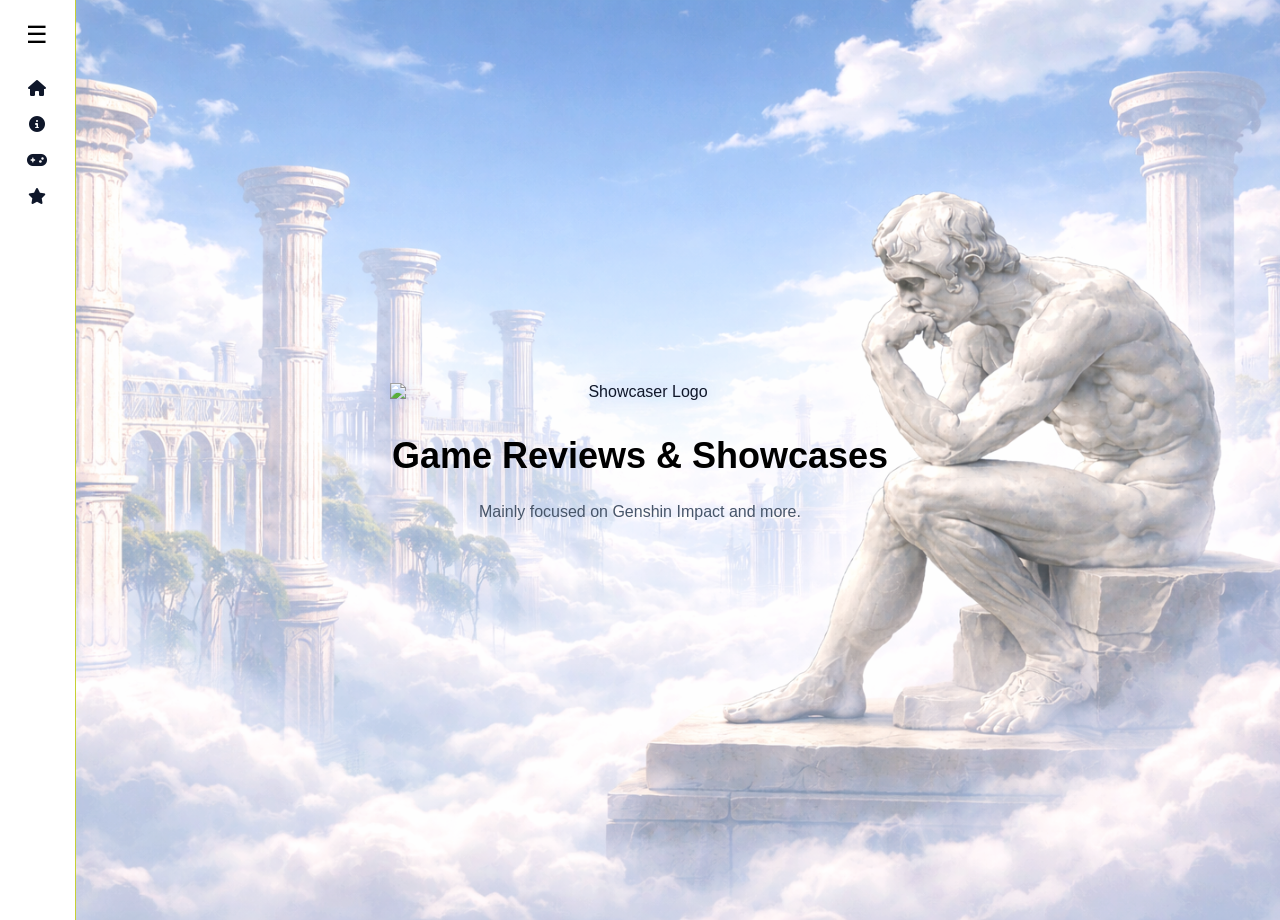
==== index.html @ 005525d4 "Add files via upload" ====
<!DOCTYPE html>
<html>
<head>
    <title>Showcaser - Home</title>

    <link rel="stylesheet" href="style.css">

    <!-- ICON LIBRARY -->
    <link rel="stylesheet" href="https://cdnjs.cloudflare.com/ajax/libs/font-awesome/6.5.0/css/all.min.css">
</head>

<body>

<nav class="sidebar collapsed" id="sidebar">

    <button class="hamburger" onclick="toggleSidebar()">☰</button>

    <div class="logo"></div>

    <a href="index.html">
        <i class="fa-solid fa-house"></i>
        <span>Home</span>
    </a>

    <a href="about.html">
        <i class="fa-solid fa-circle-info"></i>
        <span>About</span>
    </a>

    <a href="games.html">
        <i class="fa-solid fa-gamepad"></i>
        <span>Games</span>
    </a>

    <a href="reviews.html">
        <i class="fa-solid fa-star"></i>
        <span>Reviews</span>
    </a>

</nav>

<section class="hero">
    <img src="logo (2).png" alt="Showcaser Logo" class="hero-logo">
    <h2>Game Reviews & Showcases</h2>
    <p>Mainly focused on Genshin Impact and more.</p>
</section>

<script>
function toggleSidebar() {
    document.getElementById("sidebar").classList.toggle("collapsed");
}
</script>

</body>
</html>
---- style.css ----
/* =========================
   GLOBAL
========================= */

body {
    margin: 0;
    font-family: Arial, sans-serif;
    background: #ffffff;
    color: #0f172a;
}

section {
    padding: 40px;
}

/* =========================
   SIDEBAR NAVIGATION
========================= */

nav {
    position: fixed;
    top: 0;
    left: 0;

    width: 130px;
    height: 100vh;

    display: flex;
    flex-direction: column;

    background: #ffffff;
    padding: 20px;

    border-right: 1px solid #c7d133;

    z-index: 1000;

    transition: width 0.3s ease;
    overflow: hidden;
}

/* collapsed sidebar */
nav.collapsed {
    width: 35px;
}

/* links */
nav a {
    color: #0f172a;
    text-decoration: none;
    font-weight: 500;

    margin: 10px 0;

    white-space: nowrap;

    /* stable alignment */
    display: flex;
    align-items: center;
    gap: 10px;

    padding-left: 7px;
}

/* icon styling (LOCKED POSITION) */
nav i {
    width: 20px;
    flex-shrink: 0;
    text-align: center;
}

/* hide text when collapsed (no layout shift) */
nav.collapsed span {
    display: none;
}

/* IMPORTANT: removed centering/justify changes to prevent movement */

/* optional logo */
nav h1 {
    margin: 0;
    color: black;
}

/* =========================
   HAMBURGER BUTTON
========================= */

.hamburger {
    font-size: 24px;
    background: none;
    border: none;
    cursor: pointer;

    margin-bottom: 20px;

    align-self: flex-start;
}

/* =========================
   HERO SECTION
========================= */

.hero {
    position: relative;
    min-height: 80vh;

    display: flex;
    flex-direction: column;
    justify-content: center;
    align-items: center;

    text-align: center;
    padding: 100px 50px;

    background: url("ContemplationinSky.png") center/cover no-repeat;
    color: #0f172a;
}

/* overlay */
.hero::before {
    content: "";
    position: absolute;
    inset: 0;
    background: rgba(255, 255, 255, 0.2);
}

/* keep content above overlay */
.hero * {
    position: relative;
    z-index: 1;
}

.hero h2 {
    font-size: 36px;
    margin-bottom: 10px;
    color: black;
}

.hero p {
    color: #475569;
}

/* hero logo */
.hero-logo {
    width: 500px;
    margin-bottom: 5px;
    filter: drop-shadow(0 0 10px rgba(37, 99, 235, 0.4));
}

/* =========================
   CARDS
========================= */

.card {
    background: #ffffff;
    padding: 20px;
    margin: 15px 0;
    border-radius: 10px;
    border: 1px solid #2f4767;
    transition: 0.2s;
}

.card:hover {
    transform: translateY(-5px);
    border-color: #2563eb;
}

/* =========================
   LOGO
========================= */

.logo {
    display: flex;
    align-items: center;
    gap: 5px;
}

.logo img {
    height: 100px;
    width: auto;
}

.logo h1 {
    font-size: 20px;
    margin: 0;
}

/* =========================
   UTILITIES
========================= */

.gold {
    color: #f59e0b;
    font-weight: bold;
}

/* content spacing */
.content {
    padding-left: 220px;
}
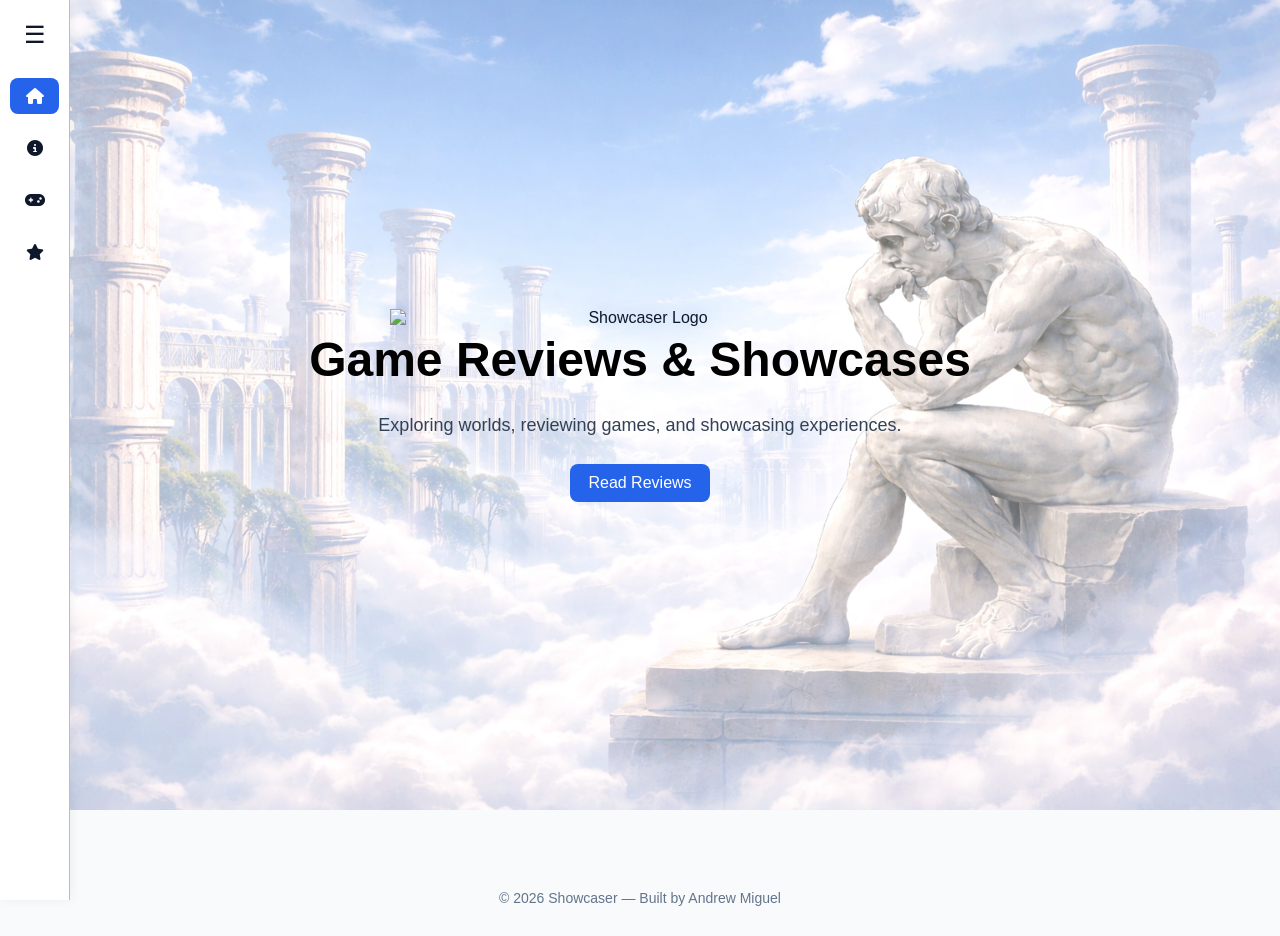
==== commit 4a91df96: "Add files via upload" ====
--- a/index.html
+++ b/index.html
@@ -17,7 +17,7 @@
 
     <div class="logo"></div>
 
-    <a href="index.html">
+    <a href="index.html" class="active">
         <i class="fa-solid fa-house"></i>
         <span>Home</span>
     </a>
@@ -41,8 +41,16 @@
 
 <section class="hero">
     <img src="logo (2).png" alt="Showcaser Logo" class="hero-logo">
+
     <h2>Game Reviews & Showcases</h2>
-    <p>Mainly focused on Genshin Impact and more.</p>
+
+    <p>
+        Exploring worlds, reviewing games, and showcasing experiences.
+    </p>
+
+    <a href="reviews.html" class="button">
+        Read Reviews
+    </a>
 </section>
 
 <script>
@@ -51,5 +59,8 @@
 }
 </script>
 
+<footer>
+    © 2026 Showcaser — Built by Andrew Miguel
+</footer>
 </body>
 </html>
--- a/style.css
+++ b/style.css
@@ -1,16 +1,28 @@
 /* =========================
    GLOBAL
 ========================= */
+
+* {
+    box-sizing: border-box;
+}
+
+html {
+    scroll-behavior: smooth;
+}
 
 body {
     margin: 0;
     font-family: Arial, sans-serif;
-    background: #ffffff;
+    background: #f8fafc;
     color: #0f172a;
 }
 
 section {
     padding: 40px;
+}
+
+h1, h2, h3 {
+    margin-top: 0;
 }
 
 /* =========================
@@ -27,21 +39,27 @@
 
     display: flex;
     flex-direction: column;
+    align-items: flex-start;
 
     background: #ffffff;
-    padding: 20px;
+    padding: 20px 10px;
 
     border-right: 1px solid #c7d133;
 
     z-index: 1000;
 
     transition: width 0.3s ease;
-    overflow: hidden;
+
+    overflow-x: hidden;
+    overflow-y: auto;
+
+    box-shadow: 2px 0 10px rgba(0,0,0,0.05);
 }
 
 /* collapsed sidebar */
 nav.collapsed {
-    width: 35px;
+    width: 70px;
+    align-items: center;
 }
 
 /* links */
@@ -50,36 +68,49 @@
     text-decoration: none;
     font-weight: 500;
 
-    margin: 10px 0;
+    width: 100%;
+
+    margin: 8px 0;
 
     white-space: nowrap;
 
-    /* stable alignment */
     display: flex;
     align-items: center;
     gap: 10px;
 
-    padding-left: 7px;
-}
-
-/* icon styling (LOCKED POSITION) */
+    padding: 10px 12px;
+    border-radius: 8px;
+
+    transition: 0.2s;
+}
+
+nav a:hover {
+    background: #f1f5f9;
+    color: #2563eb;
+}
+
+/* active page */
+nav a.active {
+    background: #2563eb;
+    color: white;
+}
+
+/* icon styling */
 nav i {
     width: 20px;
+    text-align: center;
     flex-shrink: 0;
-    text-align: center;
-}
-
-/* hide text when collapsed (no layout shift) */
+}
+
+/* hide text when collapsed */
 nav.collapsed span {
     display: none;
 }
 
-/* IMPORTANT: removed centering/justify changes to prevent movement */
-
-/* optional logo */
-nav h1 {
-    margin: 0;
-    color: black;
+/* center icons when collapsed */
+nav.collapsed a {
+    justify-content: center;
+    padding: 10px 0;
 }
 
 /* =========================
@@ -93,8 +124,7 @@
     cursor: pointer;
 
     margin-bottom: 20px;
-
-    align-self: flex-start;
+    color: #0f172a;
 }
 
 /* =========================
@@ -103,7 +133,7 @@
 
 .hero {
     position: relative;
-    min-height: 80vh;
+    min-height: 90vh;
 
     display: flex;
     flex-direction: column;
@@ -122,7 +152,7 @@
     content: "";
     position: absolute;
     inset: 0;
-    background: rgba(255, 255, 255, 0.2);
+    background: rgba(255, 255, 255, 0.35);
 }
 
 /* keep content above overlay */
@@ -132,20 +162,33 @@
 }
 
 .hero h2 {
-    font-size: 36px;
+    font-size: 48px;
     margin-bottom: 10px;
     color: black;
 }
 
 .hero p {
-    color: #475569;
+    color: #334155;
+    font-size: 18px;
 }
 
 /* hero logo */
 .hero-logo {
     width: 500px;
+    max-width: 90%;
     margin-bottom: 5px;
+
     filter: drop-shadow(0 0 10px rgba(37, 99, 235, 0.4));
+}
+
+/* =========================
+   CONTENT
+========================= */
+
+.content {
+    padding-left: 220px;
+    padding-right: 40px;
+    padding-top: 30px;
 }
 
 /* =========================
@@ -154,48 +197,143 @@
 
 .card {
     background: #ffffff;
-    padding: 20px;
-    margin: 15px 0;
-    border-radius: 10px;
-    border: 1px solid #2f4767;
-    transition: 0.2s;
+    padding: 25px;
+    margin: 20px 0;
+
+    border-radius: 14px;
+
+    border: 1px solid #dbe4ee;
+
+    transition: 0.25s ease;
+
+    box-shadow: 0 5px 15px rgba(0,0,0,0.04);
 }
 
 .card:hover {
     transform: translateY(-5px);
     border-color: #2563eb;
-}
-
-/* =========================
-   LOGO
-========================= */
-
-.logo {
-    display: flex;
-    align-items: center;
-    gap: 5px;
-}
-
-.logo img {
-    height: 100px;
-    width: auto;
-}
-
-.logo h1 {
+
+    box-shadow: 0 10px 20px rgba(0,0,0,0.08);
+}
+
+.card p {
+    color: #475569;
+    line-height: 1.6;
+}
+
+/* =========================
+   REVIEW SCORE
+========================= */
+
+.rating {
+    color: #f59e0b;
     font-size: 20px;
-    margin: 0;
-}
-
-/* =========================
-   UTILITIES
-========================= */
-
-.gold {
-    color: #f59e0b;
-    font-weight: bold;
-}
-
-/* content spacing */
-.content {
-    padding-left: 220px;
+    margin-bottom: 10px;
+}
+
+/* =========================
+   BUTTONS
+========================= */
+
+.button {
+    display: inline-block;
+    margin-top: 10px;
+
+    padding: 10px 18px;
+
+    background: #2563eb;
+    color: white;
+
+    border-radius: 8px;
+    text-decoration: none;
+
+    transition: 0.2s;
+}
+
+.button:hover {
+    background: #1d4ed8;
+}
+
+/* =========================
+   FOOTER
+========================= */
+
+footer {
+    margin-top: 50px;
+    padding: 30px;
+
+    text-align: center;
+
+    color: #64748b;
+    font-size: 14px;
+}
+
+/* =========================
+   RESPONSIVE
+========================= */
+
+@media (max-width: 768px) {
+
+    .content {
+        padding-left: 90px;
+        padding-right: 20px;
+    }
+
+    .hero h2 {
+        font-size: 32px;
+    }
+
+    .hero-logo {
+        width: 300px;
+    }
+}
+
+/* =========================
+   REVIEW PAGE
+========================= */
+
+.review-hero {
+    text-align: center;
+    padding-top: 30px;
+}
+
+.review-banner {
+    width: 100%;
+    max-width: 1000px;
+
+    border-radius: 16px;
+
+    margin-bottom: 25px;
+
+    box-shadow: 0 10px 25px rgba(0,0,0,0.15);
+}
+
+.review-hero h1 {
+    font-size: 42px;
+    margin-bottom: 10px;
+}
+
+.review-subtitle {
+    font-size: 18px;
+    color: #475569;
+
+    max-width: 700px;
+    margin: auto;
+}
+
+ul {
+    padding-left: 20px;
+}
+
+li {
+    margin-bottom: 10px;
+    color: #475569;
+}
+
+#video {
+    width: 100%;
+    max-width: 1000px;
+    border-radius: 16px;
+    display: block;
+    margin: 20px auto;
 }
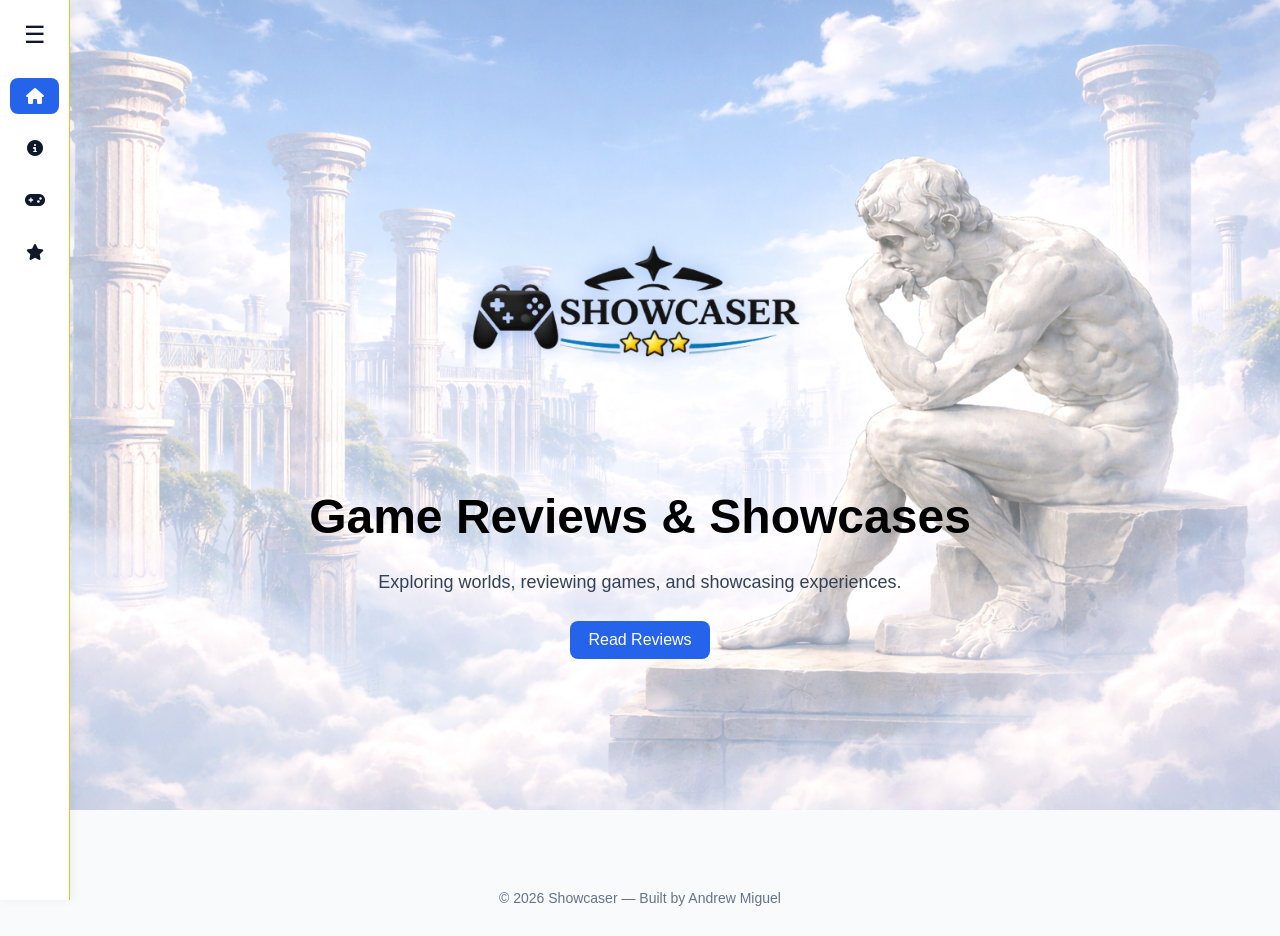
==== commit 40328041: "Update index.html" ====
--- a/index.html
+++ b/index.html
@@ -1,37 +1,49 @@
 <!DOCTYPE html>
 <html>
+
 <head>
+
+    <!-- title of the website tab -->
     <title>Showcaser - Home</title>
 
+    <!-- connects css file -->
     <link rel="stylesheet" href="style.css">
 
-    <!-- ICON LIBRARY -->
+    <!-- icon library for the icons -->
     <link rel="stylesheet" href="https://cdnjs.cloudflare.com/ajax/libs/font-awesome/6.5.0/css/all.min.css">
+
 </head>
 
 <body>
 
+<!-- sidebar/navigation menu -->
 <nav class="sidebar collapsed" id="sidebar">
 
+    <!-- hamburger button to open and close sidebar -->
     <button class="hamburger" onclick="toggleSidebar()">☰</button>
 
+    <!-- logo section -->
     <div class="logo"></div>
 
+    <!-- home button -->
     <a href="index.html" class="active">
         <i class="fa-solid fa-house"></i>
         <span>Home</span>
     </a>
 
+    <!-- about page button -->
     <a href="about.html">
         <i class="fa-solid fa-circle-info"></i>
         <span>About</span>
     </a>
 
+    <!-- games page button -->
     <a href="games.html">
         <i class="fa-solid fa-gamepad"></i>
         <span>Games</span>
     </a>
 
+    <!-- reviews page button -->
     <a href="reviews.html">
         <i class="fa-solid fa-star"></i>
         <span>Reviews</span>
@@ -39,28 +51,42 @@
 
 </nav>
 
+<!-- main hero section -->
 <section class="hero">
-    <img src="logo (2).png" alt="Showcaser Logo" class="hero-logo">
 
+    <!-- main logo image -->
+    <img src="Logo (2).png" alt="Showcaser Logo" class="hero-logo">
+
+    <!-- main heading -->
     <h2>Game Reviews & Showcases</h2>
 
+    <!-- short description -->
     <p>
         Exploring worlds, reviewing games, and showcasing experiences.
     </p>
 
+    <!-- button that goes to reviews page -->
     <a href="reviews.html" class="button">
         Read Reviews
     </a>
+
 </section>
 
 <script>
-function toggleSidebar() {
-    document.getElementById("sidebar").classList.toggle("collapsed");
-}
+
+    // function for sidebar opening and closing
+    function toggleSidebar() {
+
+        // toggles collapsed class
+        document.getElementById("sidebar").classList.toggle("collapsed");
+    }
+
 </script>
 
+<!-- footer -->
 <footer>
     © 2026 Showcaser — Built by Andrew Miguel
 </footer>
+
 </body>
-</html>+</html>
--- a/style.css
+++ b/style.css
@@ -2,25 +2,40 @@
    GLOBAL
 ========================= */
 
+/* * selects everything on the page */
 * {
+
+    /* makes padding and border included in total width/height */
     box-sizing: border-box;
 }
 
 html {
+
+    /* smooth scrolling effect */
     scroll-behavior: smooth;
 }
 
 body {
+
+    /* removes default spacing */
     margin: 0;
+
+    /* main font */
     font-family: Arial, sans-serif;
+
+    /* background color */
     background: #f8fafc;
+
+    /* main text color */
     color: #0f172a;
 }
 
+/* section tag styling */
 section {
     padding: 40px;
 }
 
+/* heading styles */
 h1, h2, h3 {
     margin-top: 0;
 }
@@ -29,86 +44,124 @@
    SIDEBAR NAVIGATION
 ========================= */
 
+/* nav is used for navigation menu */
 nav {
+
+    /* fixed keeps sidebar always visible */
     position: fixed;
+
     top: 0;
     left: 0;
 
+    /* sidebar size */
     width: 130px;
     height: 100vh;
 
+    /* flexbox layout */
     display: flex;
+
+    /* places items vertically */
     flex-direction: column;
+
     align-items: flex-start;
 
     background: #ffffff;
+
     padding: 20px 10px;
 
+    /* border on right side */
     border-right: 1px solid #c7d133;
 
+    /* keeps sidebar above other elements */
     z-index: 1000;
 
+    /* smooth animation */
     transition: width 0.3s ease;
 
+    /* hides horizontal overflow */
     overflow-x: hidden;
+
+    /* allows vertical scrolling */
     overflow-y: auto;
 
+    /* shadow effect */
     box-shadow: 2px 0 10px rgba(0,0,0,0.05);
 }
 
 /* collapsed sidebar */
 nav.collapsed {
+
+    /* smaller width when collapsed */
     width: 70px;
+
+    /* centers items */
     align-items: center;
 }
 
-/* links */
+/* sidebar links */
 nav a {
+
     color: #0f172a;
+
+    /* removes underline */
     text-decoration: none;
+
     font-weight: 500;
 
     width: 100%;
 
     margin: 8px 0;
 
+    /* prevents text wrapping */
     white-space: nowrap;
 
     display: flex;
     align-items: center;
+
+    /* spacing between icon and text */
     gap: 10px;
 
     padding: 10px 12px;
+
     border-radius: 8px;
 
     transition: 0.2s;
 }
 
+/* hover effect */
 nav a:hover {
+
     background: #f1f5f9;
     color: #2563eb;
 }
 
-/* active page */
+/* active/current page */
 nav a.active {
+
     background: #2563eb;
     color: white;
 }
 
 /* icon styling */
 nav i {
+
     width: 20px;
+
+    /* centers icon */
     text-align: center;
+
+    /* prevents shrinking */
     flex-shrink: 0;
 }
 
-/* hide text when collapsed */
+/* hides text when sidebar is collapsed */
 nav.collapsed span {
     display: none;
 }
 
-/* center icons when collapsed */
+/* centers icons in collapsed mode */
 nav.collapsed a {
+
     justify-content: center;
     padding: 10px 0;
 }
@@ -118,12 +171,17 @@
 ========================= */
 
 .hamburger {
+
     font-size: 24px;
+
     background: none;
+
     border: none;
+
     cursor: pointer;
 
     margin-bottom: 20px;
+
     color: #0f172a;
 }
 
@@ -132,52 +190,77 @@
 ========================= */
 
 .hero {
+
+    /* relative allows overlay positioning */
     position: relative;
+
     min-height: 90vh;
 
     display: flex;
+
     flex-direction: column;
+
     justify-content: center;
+
     align-items: center;
 
     text-align: center;
+
     padding: 100px 50px;
 
+    /* background image */
     background: url("ContemplationinSky.png") center/cover no-repeat;
+
     color: #0f172a;
 }
 
-/* overlay */
+/* overlay effect */
 .hero::before {
+
+    /* ::before creates a fake element before content */
     content: "";
+
     position: absolute;
+
+    /* inset stretches overlay fully */
     inset: 0;
+
     background: rgba(255, 255, 255, 0.35);
 }
 
-/* keep content above overlay */
+/* keeps content above overlay */
 .hero * {
+
     position: relative;
     z-index: 1;
 }
 
 .hero h2 {
+
     font-size: 48px;
+
     margin-bottom: 10px;
+
     color: black;
 }
 
 .hero p {
+
     color: #334155;
     font-size: 18px;
 }
 
-/* hero logo */
+/* hero logo image */
 .hero-logo {
+
     width: 500px;
+
+    /* prevents oversized image */
     max-width: 90%;
+
     margin-bottom: 5px;
 
+    /* glow effect */
     filter: drop-shadow(0 0 10px rgba(37, 99, 235, 0.4));
 }
 
@@ -186,7 +269,10 @@
 ========================= */
 
 .content {
+
+    /* spacing so content doesnt overlap sidebar */
     padding-left: 220px;
+
     padding-right: 40px;
     padding-top: 30px;
 }
@@ -196,8 +282,11 @@
 ========================= */
 
 .card {
+
     background: #ffffff;
+
     padding: 25px;
+
     margin: 20px 0;
 
     border-radius: 14px;
@@ -206,18 +295,25 @@
 
     transition: 0.25s ease;
 
+    /* card shadow */
     box-shadow: 0 5px 15px rgba(0,0,0,0.04);
 }
 
+/* hover animation */
 .card:hover {
+
     transform: translateY(-5px);
+
     border-color: #2563eb;
 
     box-shadow: 0 10px 20px rgba(0,0,0,0.08);
 }
 
 .card p {
+
     color: #475569;
+
+    /* spacing between text lines */
     line-height: 1.6;
 }
 
@@ -226,8 +322,11 @@
 ========================= */
 
 .rating {
+
     color: #f59e0b;
+
     font-size: 20px;
+
     margin-bottom: 10px;
 }
 
@@ -236,21 +335,28 @@
 ========================= */
 
 .button {
+
+    /* allows padding/margins properly */
     display: inline-block;
+
     margin-top: 10px;
 
     padding: 10px 18px;
 
     background: #2563eb;
+
     color: white;
 
     border-radius: 8px;
+
     text-decoration: none;
 
     transition: 0.2s;
 }
 
+/* button hover */
 .button:hover {
+
     background: #1d4ed8;
 }
 
@@ -258,13 +364,17 @@
    FOOTER
 ========================= */
 
+/* footer is bottom section of website */
 footer {
+
     margin-top: 50px;
+
     padding: 30px;
 
     text-align: center;
 
     color: #64748b;
+
     font-size: 14px;
 }
 
@@ -272,18 +382,22 @@
    RESPONSIVE
 ========================= */
 
+/* media query for smaller screens */
 @media (max-width: 768px) {
 
     .content {
+
         padding-left: 90px;
         padding-right: 20px;
     }
 
     .hero h2 {
+
         font-size: 32px;
     }
 
     .hero-logo {
+
         width: 300px;
     }
 }
@@ -293,12 +407,16 @@
 ========================= */
 
 .review-hero {
+
     text-align: center;
+
     padding-top: 30px;
 }
 
 .review-banner {
+
     width: 100%;
+
     max-width: 1000px;
 
     border-radius: 16px;
@@ -309,31 +427,47 @@
 }
 
 .review-hero h1 {
+
     font-size: 42px;
+
     margin-bottom: 10px;
 }
 
 .review-subtitle {
+
     font-size: 18px;
+
     color: #475569;
 
     max-width: 700px;
+
     margin: auto;
 }
 
+/* bullet point list */
 ul {
+
     padding-left: 20px;
 }
 
+/* list item */
 li {
+
     margin-bottom: 10px;
+
     color: #475569;
 }
 
+/* video styling */
 #video {
+
     width: 100%;
+
     max-width: 1000px;
+
     border-radius: 16px;
+
     display: block;
+
     margin: 20px auto;
-}+}
